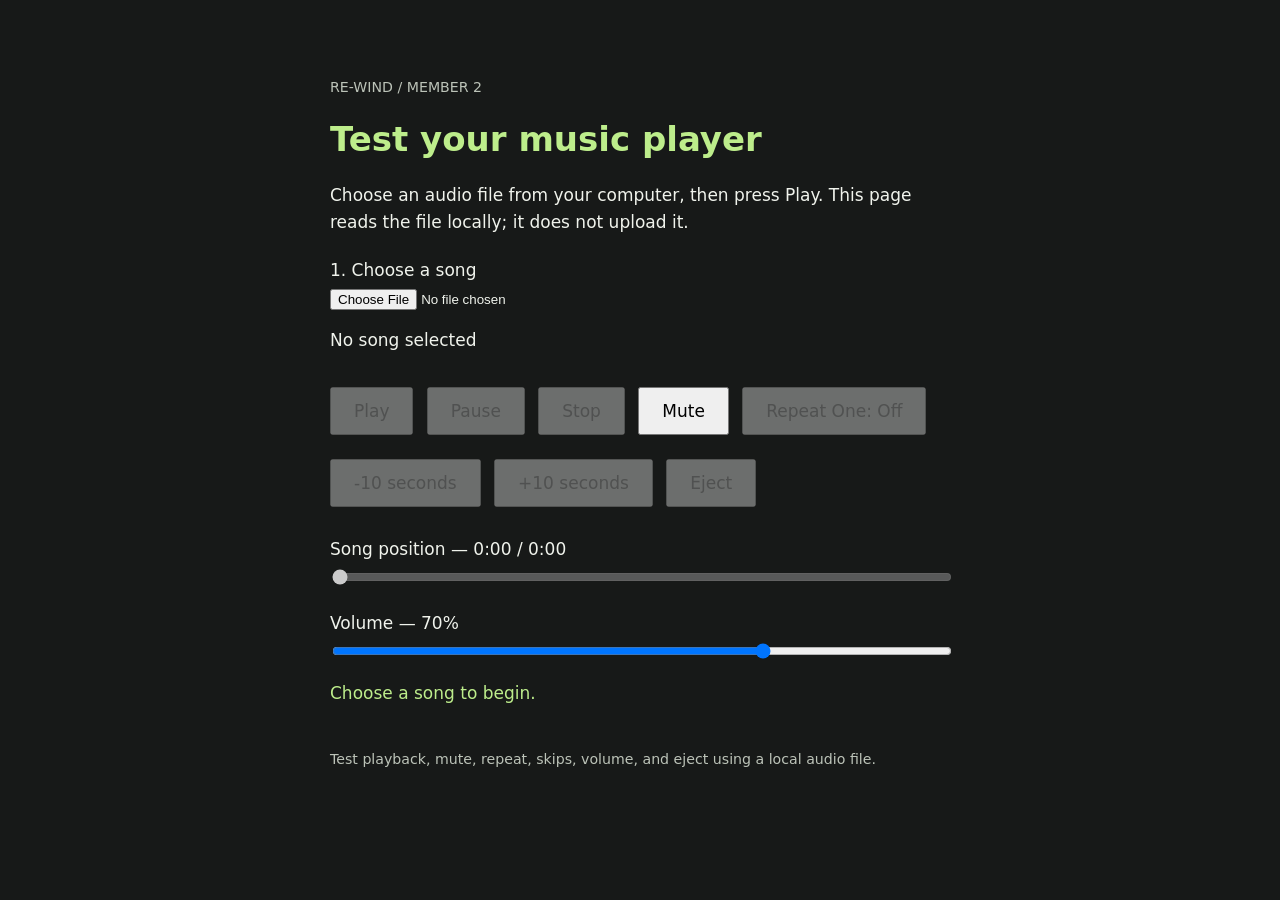
==== html/audio-test.html @ 2c58353a "Add audio test page" ====
<!doctype html>
<html lang="en">
<head>
  <meta charset="utf-8">
  <meta name="viewport" content="width=device-width, initial-scale=1">
  <title>RE-WIND — Audio Test</title>
  <style>
    body { margin: 0; background: #171918; color: #f0f3ec; font: 17px system-ui; }
    main { max-width: 620px; margin: 48px auto; padding: 28px; }
    h1 { color: #bded8b; }
    p { line-height: 1.6; }
    label { display: block; margin: 24px 0 8px; }
    button { padding: 12px 22px; margin: 16px 8px 8px 0; cursor: pointer; font: inherit; }
    input[type=range] { width: 100%; }
    #status { min-height: 3em; color: #bded8b; }
    small { color: #bcc3b8; }
  </style>
</head>
<body>
<main>
  <small>RE-WIND / MEMBER 2</small>
  <h1>Test your music player</h1>
  <p>Choose an audio file from your computer, then press Play. This page reads the file locally; it does not upload it.</p>
  <label for="file">1. Choose a song</label>
  <input id="file" type="file" accept="audio/*,.mp3">
  <p id="song">No song selected</p>
  <div>
    <button id="play" disabled>Play</button>
    <button id="pause" disabled>Pause</button>
    <button id="stop" disabled>Stop</button>
    <button id="mute" type="button" aria-pressed="false">Mute</button>
    <button id="repeat-one" type="button" aria-pressed="false" disabled>Repeat One: Off</button>
    <button id="skip-back" type="button" disabled>-10 seconds</button>
    <button id="skip-forward" type="button" disabled>+10 seconds</button>
    <button id="eject" type="button" disabled>Eject</button>
  </div>
  <label for="seek">Song position — <span id="time">0:00 / 0:00</span></label>
  <input id="seek" type="range" min="0" max="0" step="0.1" value="0" disabled>
  <label for="volume">Volume — <span id="volume-value">70%</span></label>
  <input id="volume" type="range" min="0" max="1" step="0.01" value="0.7">
  <p id="status" role="status" aria-live="polite">Choose a song to begin.</p>
  <small>Test playback, mute, repeat, skips, volume, and eject using a local audio file.</small>
</main>
<script src="js/audio.js"></script>
<script src="js/audio-test.js"></script>
</body>
</html>
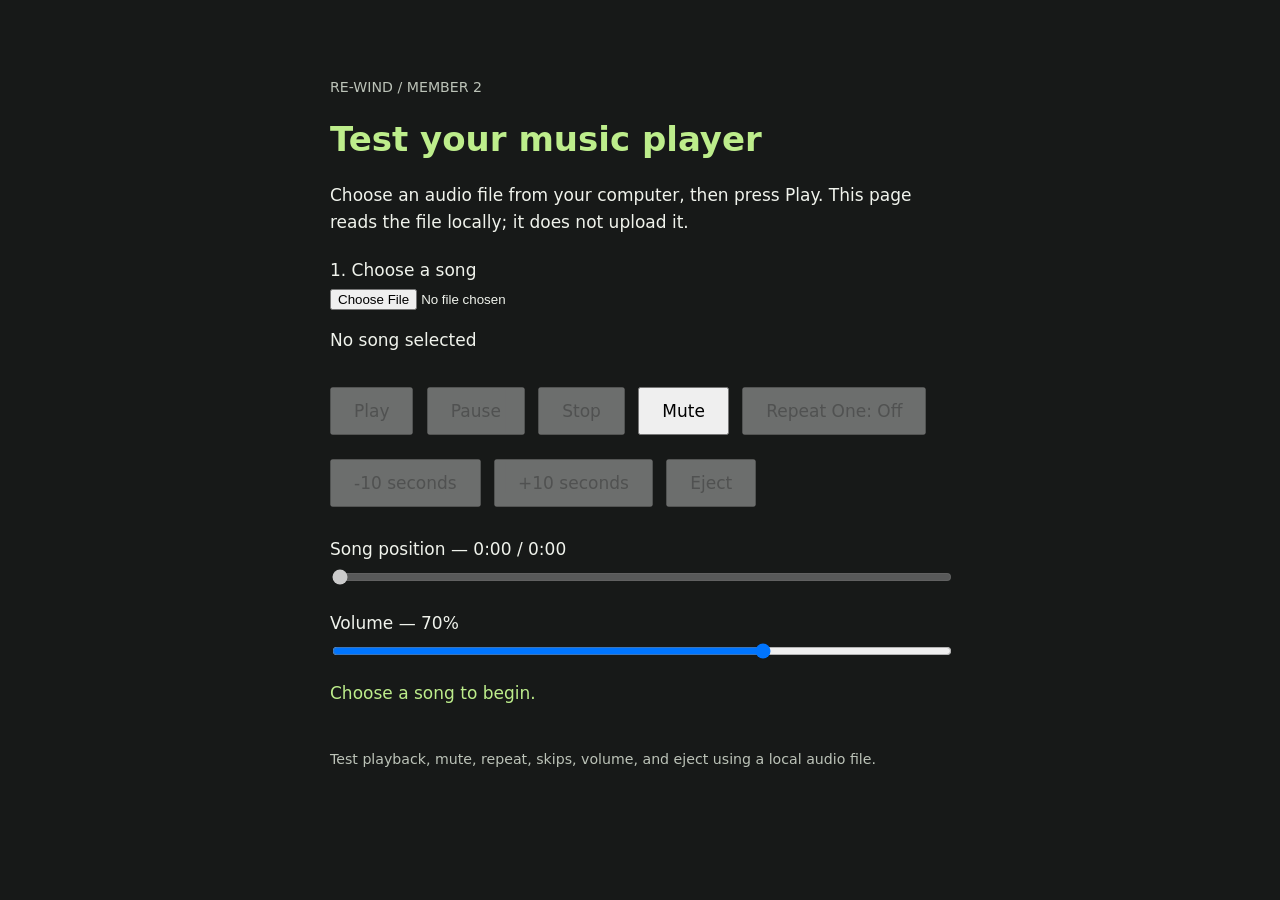
==== commit 46dd0674: "Fix audio test script paths" ====
--- a/html/audio-test.html
+++ b/html/audio-test.html
@@ -41,7 +41,7 @@
   <p id="status" role="status" aria-live="polite">Choose a song to begin.</p>
   <small>Test playback, mute, repeat, skips, volume, and eject using a local audio file.</small>
 </main>
-<script src="js/audio.js"></script>
-<script src="js/audio-test.js"></script>
+<script src="..js/audio.js"></script>
+<script src="..js/audio-test.js"></script>
 </body>
 </html>
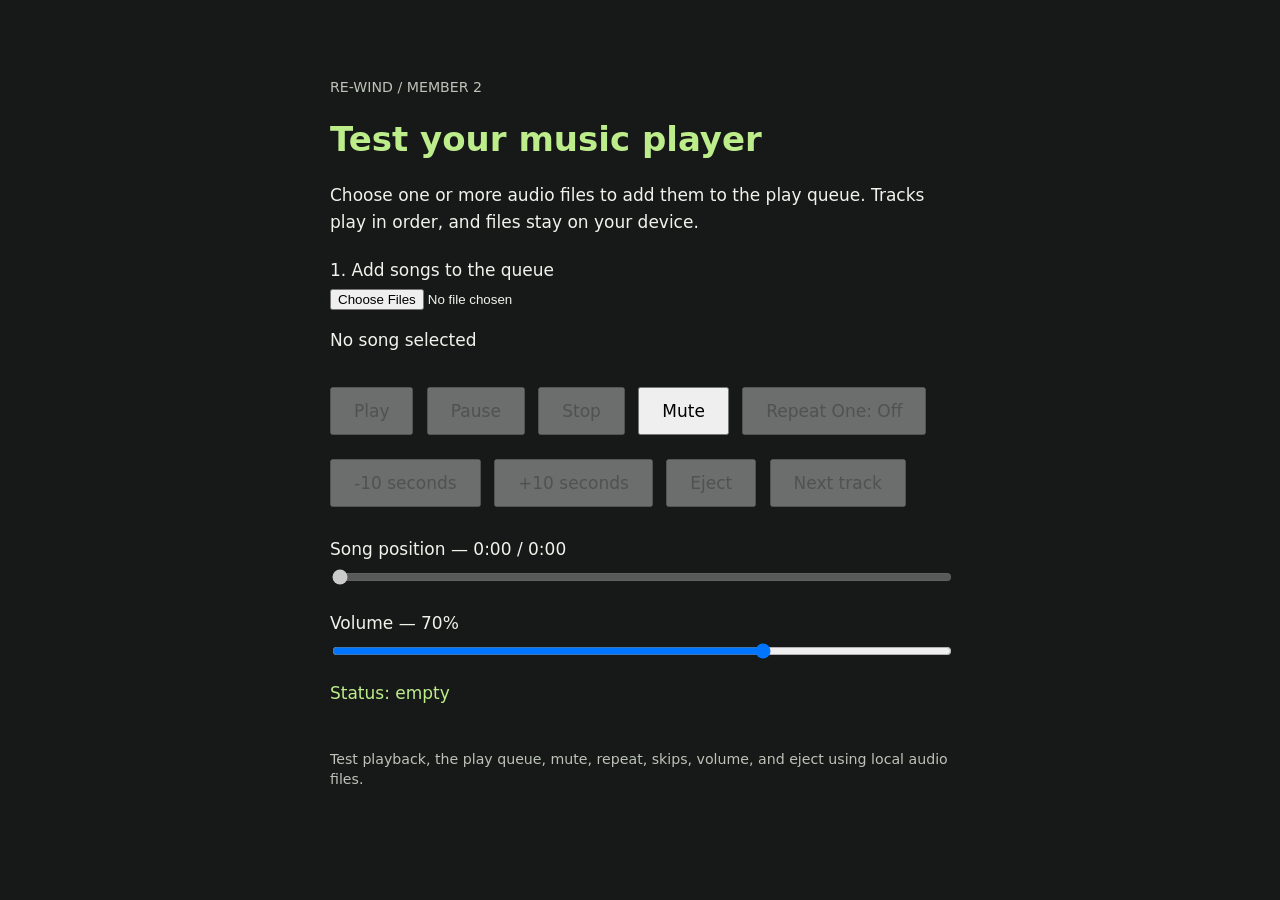
==== commit e8f54878: "Add files via upload" ====
--- a/html/audio-test.html
+++ b/html/audio-test.html
@@ -1,47 +1,49 @@
-<!doctype html>
-<html lang="en">
-<head>
-  <meta charset="utf-8">
-  <meta name="viewport" content="width=device-width, initial-scale=1">
-  <title>RE-WIND — Audio Test</title>
-  <style>
-    body { margin: 0; background: #171918; color: #f0f3ec; font: 17px system-ui; }
-    main { max-width: 620px; margin: 48px auto; padding: 28px; }
-    h1 { color: #bded8b; }
-    p { line-height: 1.6; }
-    label { display: block; margin: 24px 0 8px; }
-    button { padding: 12px 22px; margin: 16px 8px 8px 0; cursor: pointer; font: inherit; }
-    input[type=range] { width: 100%; }
-    #status { min-height: 3em; color: #bded8b; }
-    small { color: #bcc3b8; }
-  </style>
-</head>
-<body>
-<main>
-  <small>RE-WIND / MEMBER 2</small>
-  <h1>Test your music player</h1>
-  <p>Choose an audio file from your computer, then press Play. This page reads the file locally; it does not upload it.</p>
-  <label for="file">1. Choose a song</label>
-  <input id="file" type="file" accept="audio/*,.mp3">
-  <p id="song">No song selected</p>
-  <div>
-    <button id="play" disabled>Play</button>
-    <button id="pause" disabled>Pause</button>
-    <button id="stop" disabled>Stop</button>
-    <button id="mute" type="button" aria-pressed="false">Mute</button>
-    <button id="repeat-one" type="button" aria-pressed="false" disabled>Repeat One: Off</button>
-    <button id="skip-back" type="button" disabled>-10 seconds</button>
-    <button id="skip-forward" type="button" disabled>+10 seconds</button>
-    <button id="eject" type="button" disabled>Eject</button>
-  </div>
-  <label for="seek">Song position — <span id="time">0:00 / 0:00</span></label>
-  <input id="seek" type="range" min="0" max="0" step="0.1" value="0" disabled>
-  <label for="volume">Volume — <span id="volume-value">70%</span></label>
-  <input id="volume" type="range" min="0" max="1" step="0.01" value="0.7">
-  <p id="status" role="status" aria-live="polite">Choose a song to begin.</p>
-  <small>Test playback, mute, repeat, skips, volume, and eject using a local audio file.</small>
-</main>
-<script src="..js/audio.js"></script>
-<script src="..js/audio-test.js"></script>
-</body>
-</html>
+<!doctype html>
+<html lang="en">
+<head>
+  <meta charset="utf-8">
+  <meta name="viewport" content="width=device-width, initial-scale=1">
+  <title>RE-WIND — Audio Test</title>
+  <style>
+    body { margin: 0; background: #171918; color: #f0f3ec; font: 17px system-ui; }
+    main { max-width: 620px; margin: 48px auto; padding: 28px; }
+    h1 { color: #bded8b; }
+    p { line-height: 1.6; }
+    label { display: block; margin: 24px 0 8px; }
+    button { padding: 12px 22px; margin: 16px 8px 8px 0; cursor: pointer; font: inherit; }
+    input[type=range] { width: 100%; }
+    #status { min-height: 3em; color: #bded8b; }
+    small { color: #bcc3b8; }
+  </style>
+</head>
+<body>
+<main>
+  <small>RE-WIND / MEMBER 2</small>
+  <h1>Test your music player</h1>
+  <p>Choose one or more audio files to add them to the play queue. Tracks play in order, and files stay on your device.</p>
+  <label for="file">1. Add songs to the queue</label>
+  <input id="file" type="file" accept="audio/*,.mp3" multiple>
+  <p id="song">No song selected</p>
+  <ol id="queue" aria-label="Play queue"></ol>
+  <div>
+    <button id="play" disabled>Play</button>
+    <button id="pause" disabled>Pause</button>
+    <button id="stop" disabled>Stop</button>
+    <button id="mute" type="button" aria-pressed="false">Mute</button>
+    <button id="repeat-one" type="button" aria-pressed="false" disabled>Repeat One: Off</button>
+    <button id="skip-back" type="button" disabled>-10 seconds</button>
+    <button id="skip-forward" type="button" disabled>+10 seconds</button>
+    <button id="eject" type="button" disabled>Eject</button>
+    <button id="next-track" type="button" disabled>Next track</button>
+  </div>
+  <label for="seek">Song position — <span id="time">0:00 / 0:00</span></label>
+  <input id="seek" type="range" min="0" max="0" step="0.1" value="0" disabled>
+  <label for="volume">Volume — <span id="volume-value">70%</span></label>
+  <input id="volume" type="range" min="0" max="1" step="0.01" value="0.7">
+  <p id="status" role="status" aria-live="polite">Choose a song to begin.</p>
+  <small>Test playback, the play queue, mute, repeat, skips, volume, and eject using local audio files.</small>
+</main>
+<script src="../js/audio.js"></script>
+<script src="../js/audio-test.js"></script>
+</body>
+</html>
